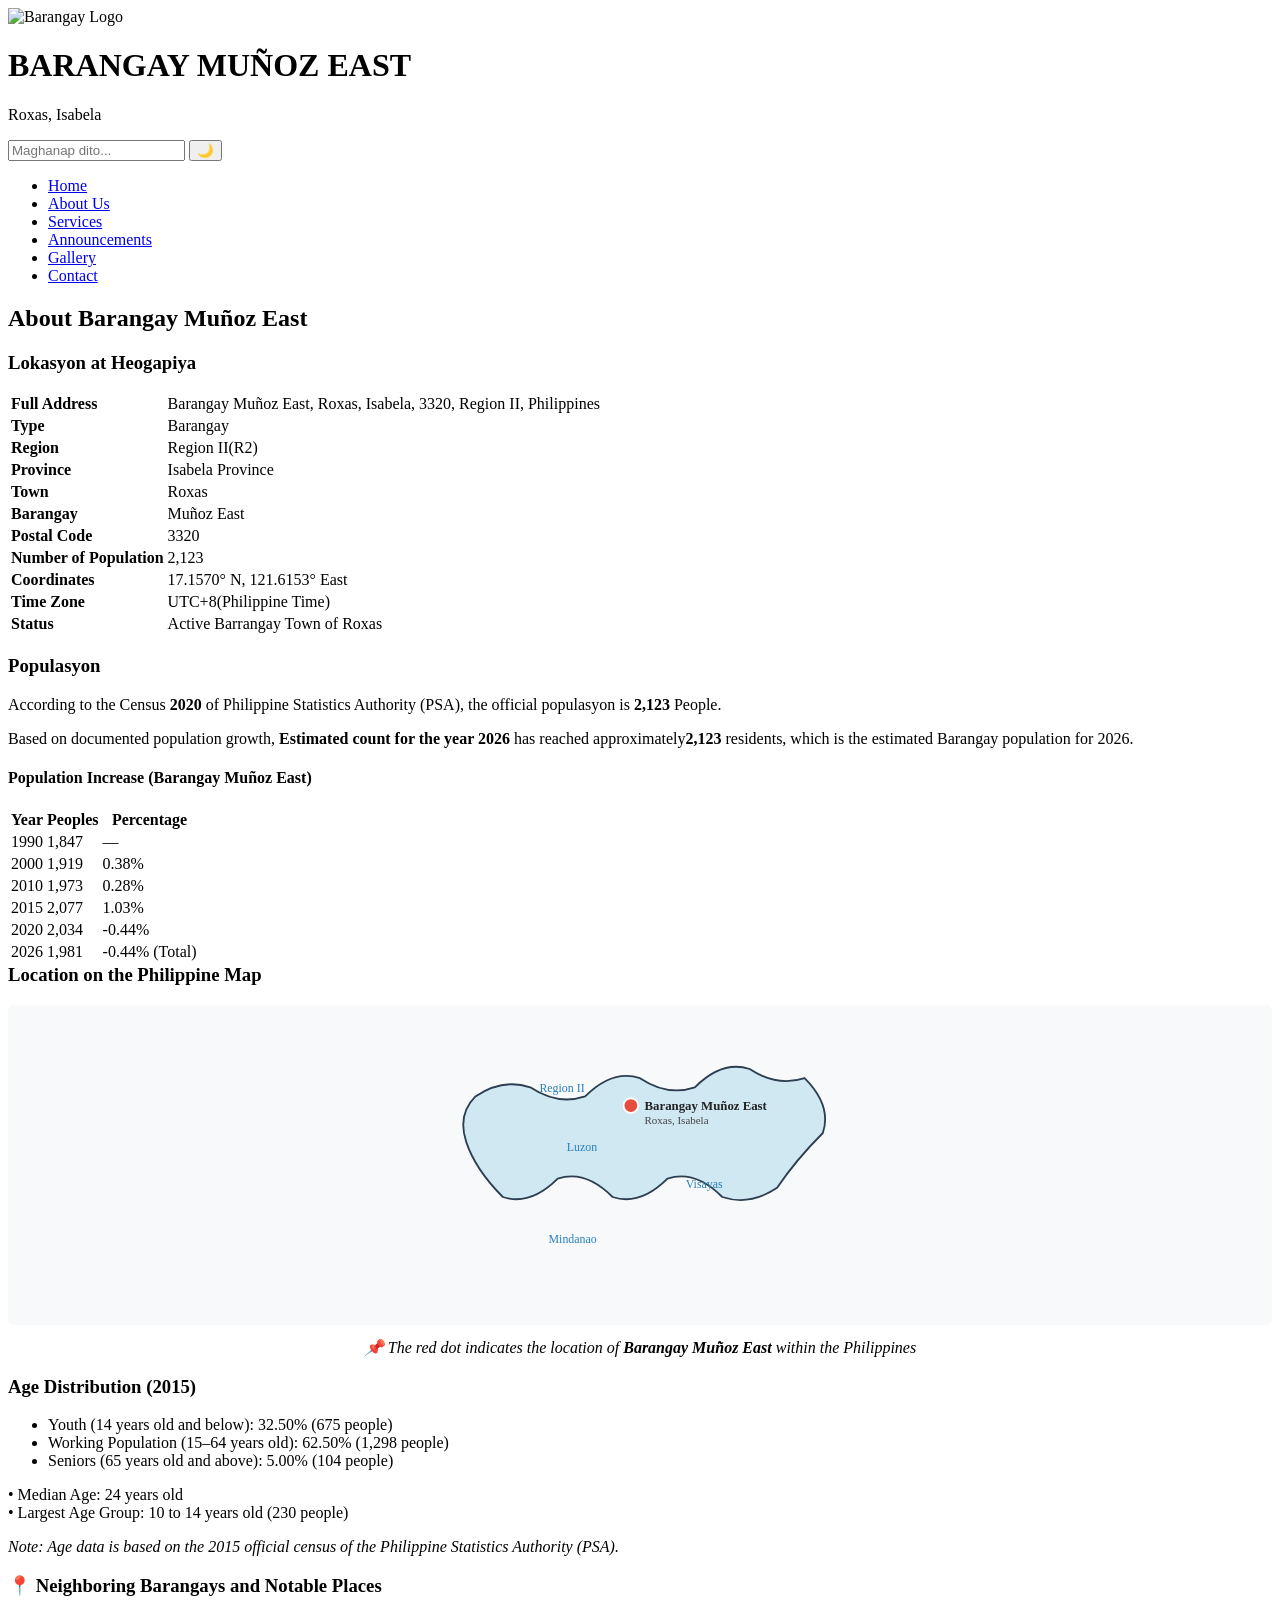
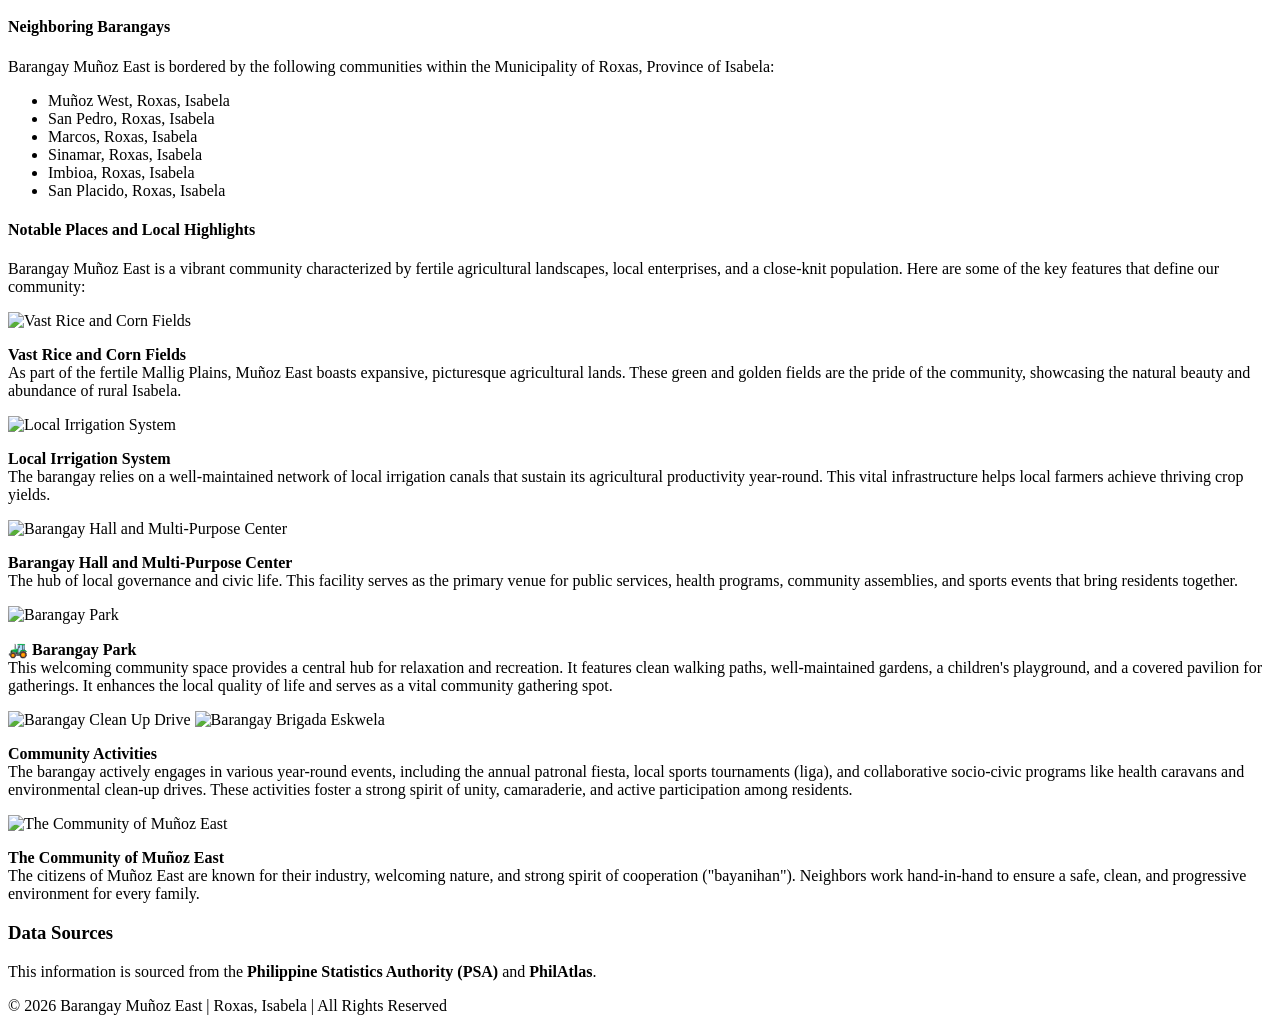
==== About.html @ 665f90bd "Create About.html" ====
<html>
<html lang="tl">
<head>
    <meta charset="UTF-8">
    <meta name="viewport" content="width=device-width, initial-scale=1.0">
    <title>About Our Barangay | Muñoz East</title>
    <link rel="stylesheet" href="style.css">
</head>
<body>
    <header>
        <div class="header-top">
            <div class="header-box">
                <img src="logo.jpg" alt="Barangay Logo" class="logo">
                <div class="brgy-name">
                    <h1>BARANGAY MUÑOZ EAST</h1>
                    <p>Roxas, Isabela</p>
                </div>
            </div>
            <div class="search-theme">
                <input type="text" id="search-input" placeholder="Maghanap dito...">
                <button id="theme-toggle">✔)</button>
            </div>
        </div>
        <nav>
            <ul>
                <li><a href="index.html">Home</a></li>
                <li><a href="about.html" class="active">About Us</a></li>
                <li><a href="services.html">Services</a></li>
                <li><a href="news.html">Announcements</a></li>
                <li><a href="gallery.html">Gallery</a></li>
                <li><a href="contact.html">Contact</a></li>
            </ul>
        </nav>
    </header>

    <main class="content">
        <div id="search-results" class="search-result"></div>

        <section class="page-section">
            <h2>About Barangay Muñoz East</h2>

            <div class="info-block">
                <h3>Lokasyon at Heogapiya</h3>
                <table class="data-table">
                    <tr><td><strong>Full Address</strong></td><td>Barangay Muñoz East, Roxas, Isabela, 3320, Region II, Philippines</td></tr>
                    <tr><td><strong>Type</strong></td><td>Barangay</td></tr>
                    <tr><td><strong>Region</strong></td><td>Region II(R2)</td></tr>
                    <tr><td><strong>Province</strong></td><td>Isabela Province</td></tr>
                    <tr><td><strong>Town</strong></td><td>Roxas</td></tr>
                    <tr><td><strong>Barangay</strong></td><td>Muñoz East</td></tr>
                    <tr><td><strong>Postal Code</strong></td><td>3320</td></tr>
                    <tr><td><strong>Number of Population</strong></td><td>2,123</td></tr>
                    <tr><td><strong>Coordinates</strong></td><td>17.1570° N, 121.6153° East</td></tr>
                    <tr><td><strong>Time Zone</strong></td><td>UTC+8(Philippine Time)</td></tr>
                    <tr><td><strong>Status</strong></td><td>Active Barrangay Town of Roxas</td></tr>
                </table>
            </div>

            <div class="info-block">
                <h3>Populasyon</h3>
                <p>According to the Census <strong>2020</strong> of Philippine Statistics Authority (PSA), the official populasyon is <strong>2,123</strong> People.</p>
                <p>Based on documented population growth, <strong>Estimated count for the year 2026</strong> has reached approximately<strong>2,123</strong> residents, which is the estimated Barangay population for 2026.</p>
               
               <h4>Population Increase (Barangay Muñoz East)</h4>
<table class="data-table">
    <tr><th>Year</th><th>Peoples</th><th>Percentage</th></tr>
    <tr><td>1990</td><td>1,847</td><td>—</td></tr>
    <tr><td>2000</td><td>1,919</td><td>0.38%</td></tr>
    <tr><td>2010</td><td>1,973</td><td>0.28%</td></tr>
    <tr><td>2015</td><td>2,077</td><td>1.03%</td></tr>
    <tr><td>2020</td><td>2,034</td><td>-0.44%</td></tr>
    <tr><td>2026</td><td>1,981</td><td>-0.44% (Total)</td></tr>
                </table>
            </div>
<!-- MAP LOCATION GOES HERE -->
<div class="info-block">
    <h3 style="margin-top: 0;"> Location on the Philippine Map</h3>
    <div class="map-container">
        <svg width="100%" height="320" viewBox="0 0 600 350" style="border:1px solid var(--border-color); border-radius:6px; background:#f8f9fa;">
            <path d="M120,100 Q150,80 180,90 Q210,110 240,100 Q270,70 300,80 Q330,100 360,90 Q390,60 420,70 Q450,90 480,80 
                    Q510,110 500,140 Q470,170 450,200 Q420,220 390,210 Q360,180 330,190 Q300,220 270,210 Q240,180 210,190 
                    Q180,220 150,210 Q120,180 110,150 Q100,120 120,100 Z" fill="#d0e8f2" stroke="#2c3e50" stroke-width="2"/>
            
            <!-- Location Marker -->
            <circle cx="290" cy="110" r="8" fill="#e74c3c" stroke="#fff" stroke-width="2"/>
            <text x="305" y="115" font-size="14" font-weight="bold" fill="#222">Barangay Muñoz East</text>
            <text x="305" y="130" font-size="12" fill="#444">Roxas, Isabela</text>

            <!-- Region and Island Names -->
            <text x="190" y="95" font-size="13" fill="#2980b9">Region II</text>
            <text x="220" y="160" font-size="13" fill="#2980b9">Luzon</text>
            <text x="350" y="200" font-size="13" fill="#2980b9">Visayas</text>
            <text x="200" y="260" font-size="13" fill="#2980b9">Mindanao</text>
        </svg>
        <p style="text-align:center; margin-top:0.8rem; font-style:italic;">
            📌 The red dot indicates the location of <strong>Barangay Muñoz East</strong> within the Philippines
        </p>
    </div>
</div>    </div>
</div>
<!-- 🗺️ END OF MAP -->

            <div class="info-block">
                <h3>Age Distribution (2015)</h3>
                <ul>
                    <li>Youth (14 years old and below): 32.50% (675 people)</li>
                    <li>Working Population (15–64 years old): 62.50% (1,298 people)</li>
                    <li>Seniors (65 years old and above): 5.00% (104 people)</li>
                </ul>
                <p>• Median Age: 24 years old<br>
                • Largest Age Group: 10 to 14 years old (230 people)</p>
                <p><em>Note: Age data is based on the 2015 official census of the Philippine Statistics Authority (PSA).</em></p>
            </div>

            <!-- 📍 NEIGHBORING AREAS AND NOTABLE PLACES -->
            <div class="info-block">
                <h3>📍 Neighboring Barangays and Notable Places</h3>

                <h4>Neighboring Barangays</h4>
                <p>Barangay Muñoz East is bordered by the following communities within the Municipality of Roxas, Province of Isabela:</p>
                <ul>
                    <li>Muñoz West, Roxas, Isabela</li>
                    <li>San Pedro, Roxas, Isabela</li>
                    <li>Marcos, Roxas, Isabela</li>
                    <li>Sinamar, Roxas, Isabela</li>
                    <li>Imbioa, Roxas, Isabela</li>
                    <li>San Placido, Roxas, Isabela</li>
                </ul>

                <h4>Notable Places and Local Highlights</h4>
                <p>Barangay Muñoz East is a vibrant community characterized by fertile agricultural landscapes, local enterprises, and a close-knit population. Here are some of the key features that define our community:</p>

                <div class="gallery-container">
                    <!-- Rice and Corn Fields -->
                    <div class="gallery-item">
                        <img src="Rice.jpg" alt="Vast Rice and Corn Fields" onclick="viewImage(this.src)">
                        <p><strong> Vast Rice and Corn Fields</strong><br>
                        As part of the fertile Mallig Plains, Muñoz East boasts expansive, picturesque agricultural lands. These green and golden fields are the pride of the community, showcasing the natural beauty and abundance of rural Isabela.</p>
                    </div>

                    <!-- Local Irrigation System -->
                    <div class="gallery-item">
                        <img src="Irregation.jpg" alt="Local Irrigation System" onclick="viewImage(this.src)">
                        <p><strong> Local Irrigation System</strong><br>
                        The barangay relies on a well-maintained network of local irrigation canals that sustain its agricultural productivity year-round. This vital infrastructure helps local farmers achieve thriving crop yields.</p>
                    </div>

                    <!-- Barangay Hall and Multi-Purpose Center -->
                    <div class="gallery-item">
                        <img src="HALL.jpg" alt="Barangay Hall and Multi-Purpose Center" onclick="viewImage(this.src)">
                        <p><strong>Barangay Hall and Multi-Purpose Center</strong><br>
                        The hub of local governance and civic life. This facility serves as the primary venue for public services, health programs, community assemblies, and sports events that bring residents together.</p>
                    </div>

                   <!-- Barangay Park -->
<div class="gallery-item">
    <img src="PUYOG.jpg" alt="Barangay Park" onclick="viewImage(this.src)">
    <p><strong>🚜 Barangay Park</strong><br>
    This welcoming community space provides a central hub for relaxation and recreation. It features clean walking paths, well-maintained gardens, a children's playground, and a covered pavilion for gatherings. It enhances the local quality of life and serves as a vital community gathering spot.</p>
</div>
                    <!-- Activities -->
<div class="gallery-item">
    <img src="act1.jpg" alt="Barangay Clean Up Drive" onclick="viewImage(this.src)">
    <img src="act2.jpg" alt="Barangay Brigada Eskwela" onclick="viewImage(this.src)">
    <p><strong>Community Activities</strong><br>
    The barangay actively engages in various year-round events, including the annual patronal fiesta, local sports tournaments (liga), and collaborative socio-civic programs like health caravans and environmental clean-up drives. These activities foster a strong spirit of unity, camaraderie, and active participation among residents.</p>
</div>
                    </div>

                    <!-- The Community -->
                    <div class="gallery-item">
                        <img src="Com.jpg" alt="The Community of Muñoz East" onclick="viewImage(this.src)">
                        <p><strong> The Community of Muñoz East</strong><br>
                        The citizens of Muñoz East are known for their industry, welcoming nature, and strong spirit of cooperation ("bayanihan"). Neighbors work hand-in-hand to ensure a safe, clean, and progressive environment for every family.</p>
                    </div>
                </div>
            </div>

            <div class="info-block">
                <h3>Data Sources</h3>
                <p>This information is sourced from the <strong>Philippine Statistics Authority (PSA)</strong> and <strong>PhilAtlas</strong>.</p>
            </div>

        </section>
    </main>

    <footer>
        <p>© 2026 Barangay Muñoz East | Roxas, Isabela | All Rights Reserved</p>
    </footer>

    <script>
        // Maintain theme settings across pages
        if (localStorage.getItem('theme') === 'dark') {
            document.body.classList.add('dark-mode');
            document.getElementById('theme-toggle').textContent = '☀️';
        } else {
            document.body.classList.remove('dark-mode');
            document.getElementById('theme-toggle').textContent = '🌙';
        }

        document.getElementById('theme-toggle').onclick = function() {
            if (document.body.classList.contains('dark-mode')) {
                document.body.classList.remove('dark-mode');
                localStorage.setItem('theme', 'light');
                this.textContent = '🌙';
            } else {
                document.body.classList.add('dark-mode');
                localStorage.setItem('theme', 'dark');
                this.textContent = '☀️';
            }
        };

        // Search Functionality
        const searchInput = document.getElementById('search-input');
        const resultsBox = document.getElementById('search-results');

        searchInput.addEventListener('input', function() {
            const query = this.value.trim().toLowerCase();
            if (query.length < 2) {
                resultsBox.style.display = 'none';
                return;
            }
            const pageContent = document.body.innerText.toLowerCase();
            resultsBox.style.display = 'block';
            resultsBox.innerHTML = pageContent.includes(query)
                ? `<strong>✅ Found:</strong> Information is available for "<em>${query}</em>"`
                : `<em>❌ No matches found for "${query}"</em>`;
        });

        // ✅ Enlarge image on click
        function viewImage(imgSource) {
            const viewer = document.getElementById('imageViewer');
            const expanded = document.getElementById('expandedImage');
            expanded.src = imgSource;
            viewer.style.display = 'block';
            document.body.style.overflow = 'hidden'; // Prevents page scrolling
        }

        // ✅ Close enlarged image
        function closeImage() {
            document.getElementById('imageViewer').style.display = 'none';
            document.body.style.overflow = 'auto';
        }

        // ✅ Close when clicking outside the image viewer container
        window.onclick = function(e) {
            const viewer = document.getElementById('imageViewer');
            if (e.target === viewer) closeImage();
        }
    </script>
</body>
</html>
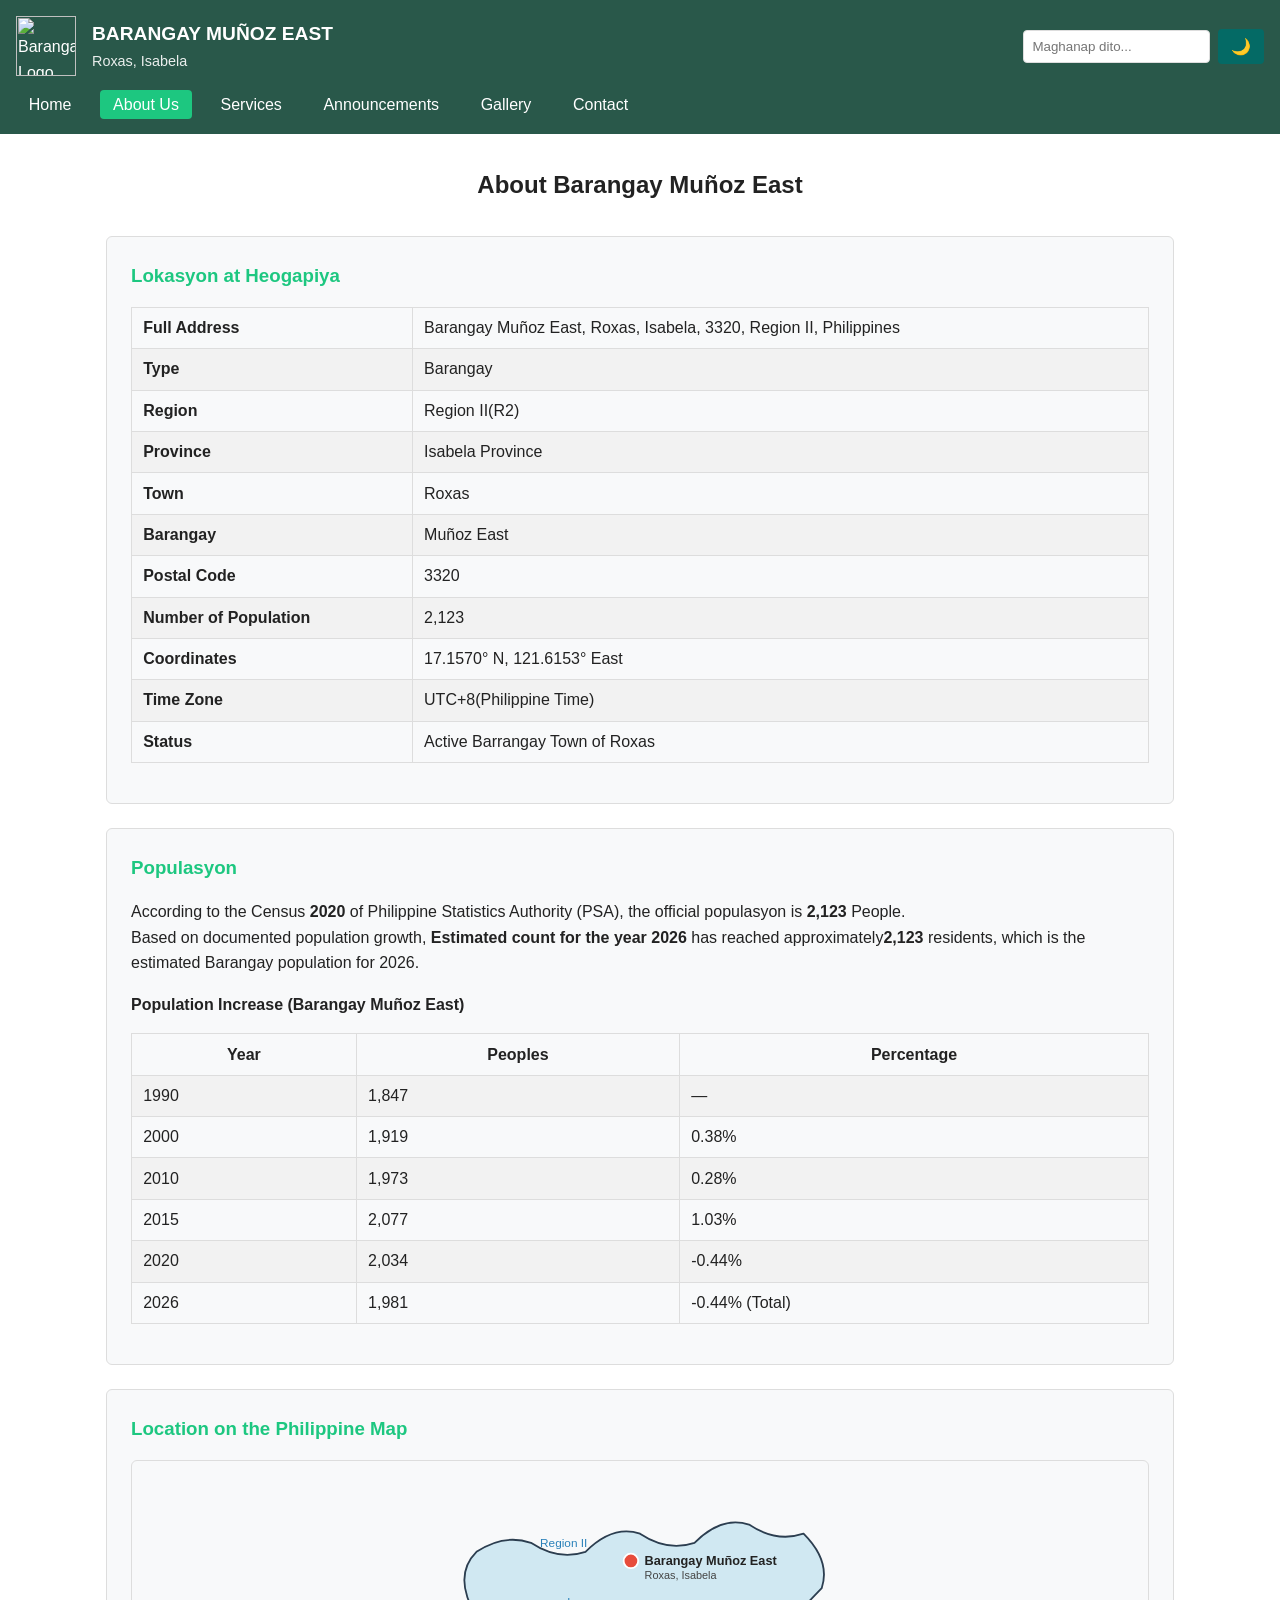
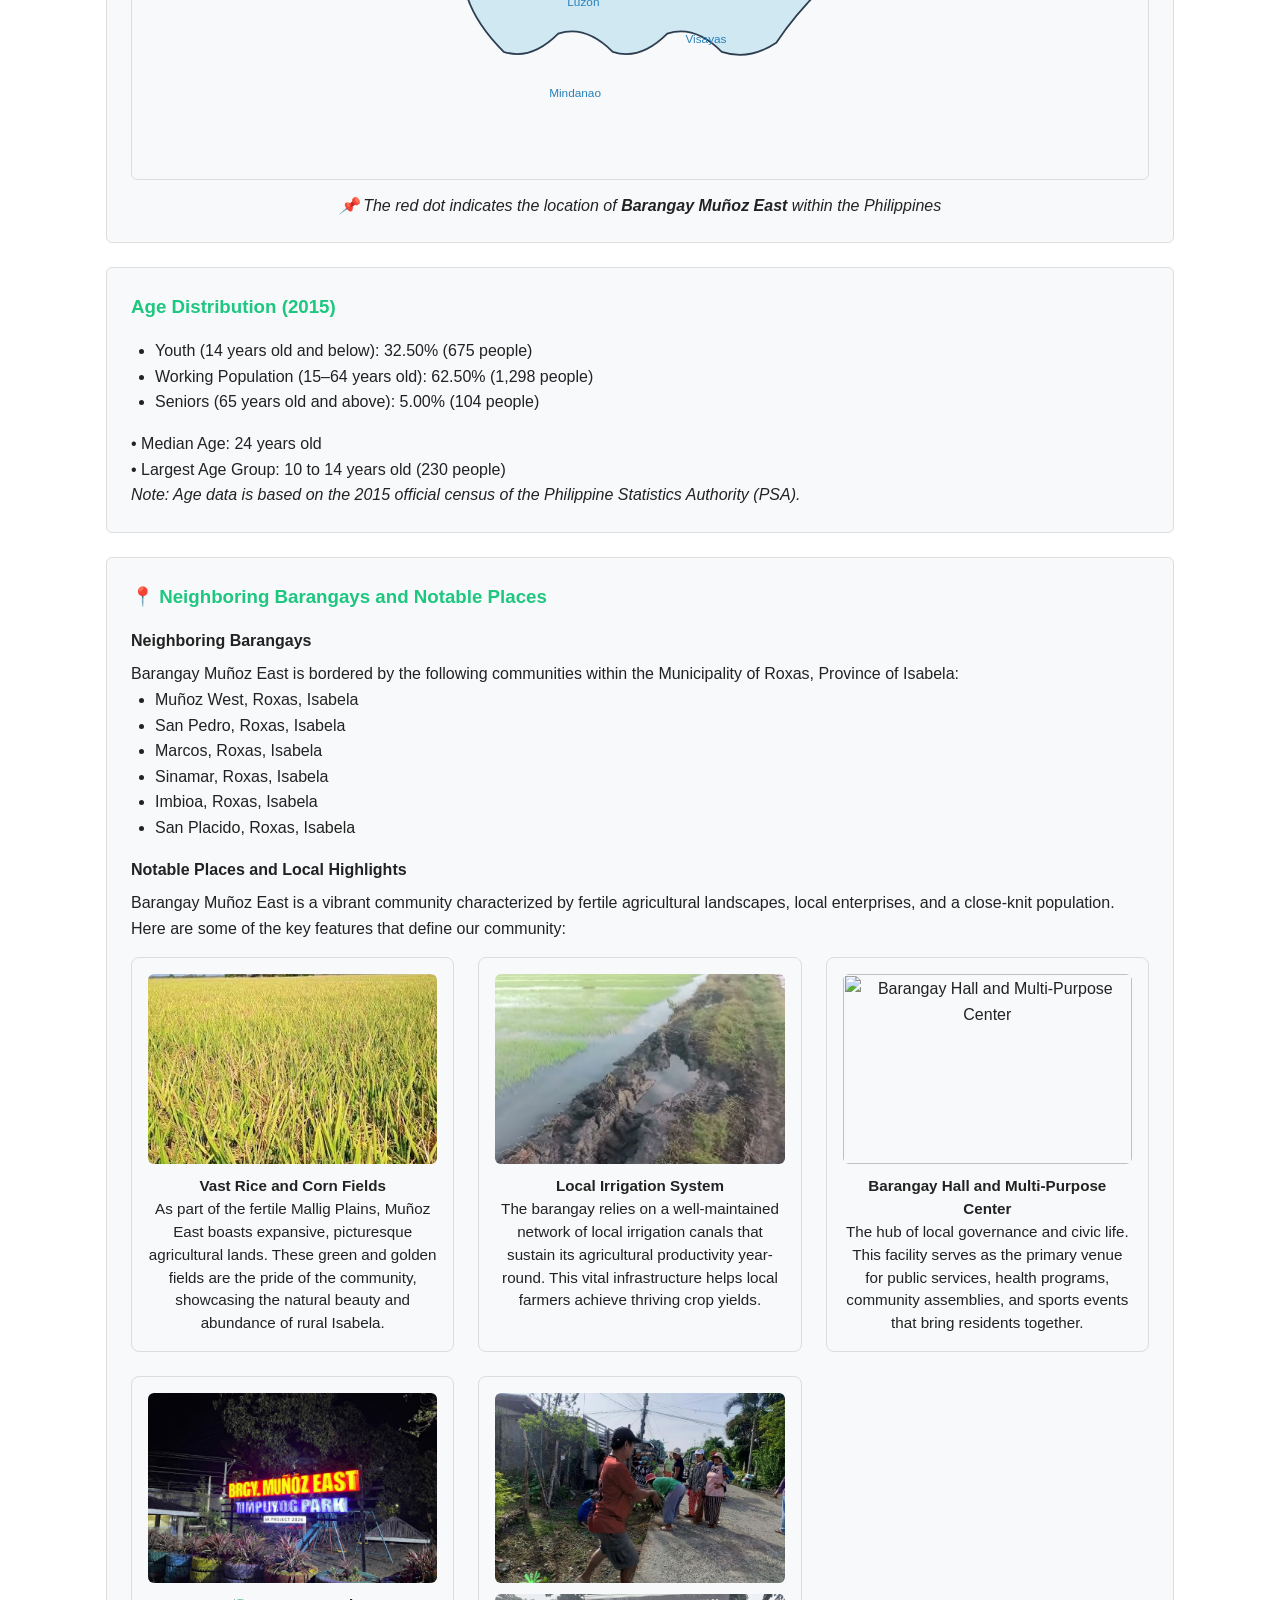
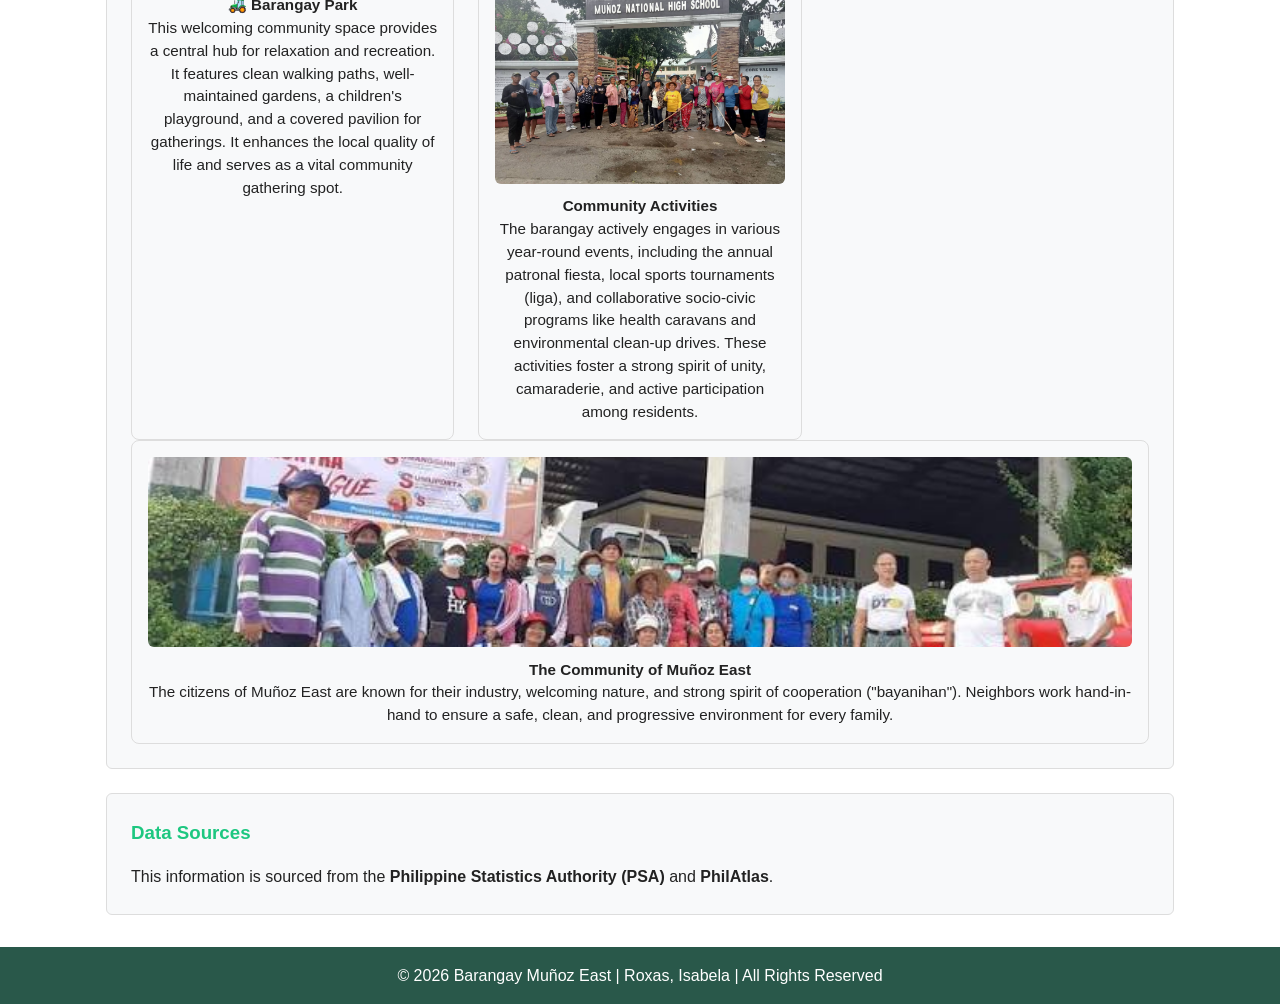
==== commit 0d920c6d: "Update About.html" ====
--- a/About.html
+++ b/About.html
@@ -72,7 +72,7 @@
     <tr><td>2026</td><td>1,981</td><td>-0.44% (Total)</td></tr>
                 </table>
             </div>
-<!-- MAP LOCATION GOES HERE -->
+
 <div class="info-block">
     <h3 style="margin-top: 0;"> Location on the Philippine Map</h3>
     <div class="map-container">
@@ -81,12 +81,12 @@
                     Q510,110 500,140 Q470,170 450,200 Q420,220 390,210 Q360,180 330,190 Q300,220 270,210 Q240,180 210,190 
                     Q180,220 150,210 Q120,180 110,150 Q100,120 120,100 Z" fill="#d0e8f2" stroke="#2c3e50" stroke-width="2"/>
             
-            <!-- Location Marker -->
+          
             <circle cx="290" cy="110" r="8" fill="#e74c3c" stroke="#fff" stroke-width="2"/>
             <text x="305" y="115" font-size="14" font-weight="bold" fill="#222">Barangay Muñoz East</text>
             <text x="305" y="130" font-size="12" fill="#444">Roxas, Isabela</text>
 
-            <!-- Region and Island Names -->
+            
             <text x="190" y="95" font-size="13" fill="#2980b9">Region II</text>
             <text x="220" y="160" font-size="13" fill="#2980b9">Luzon</text>
             <text x="350" y="200" font-size="13" fill="#2980b9">Visayas</text>
@@ -98,7 +98,7 @@
     </div>
 </div>    </div>
 </div>
-<!-- 🗺️ END OF MAP -->
+
 
             <div class="info-block">
                 <h3>Age Distribution (2015)</h3>
@@ -112,7 +112,7 @@
                 <p><em>Note: Age data is based on the 2015 official census of the Philippine Statistics Authority (PSA).</em></p>
             </div>
 
-            <!-- 📍 NEIGHBORING AREAS AND NOTABLE PLACES -->
+            
             <div class="info-block">
                 <h3>📍 Neighboring Barangays and Notable Places</h3>
 
@@ -131,34 +131,34 @@
                 <p>Barangay Muñoz East is a vibrant community characterized by fertile agricultural landscapes, local enterprises, and a close-knit population. Here are some of the key features that define our community:</p>
 
                 <div class="gallery-container">
-                    <!-- Rice and Corn Fields -->
+                   
                     <div class="gallery-item">
                         <img src="Rice.jpg" alt="Vast Rice and Corn Fields" onclick="viewImage(this.src)">
                         <p><strong> Vast Rice and Corn Fields</strong><br>
                         As part of the fertile Mallig Plains, Muñoz East boasts expansive, picturesque agricultural lands. These green and golden fields are the pride of the community, showcasing the natural beauty and abundance of rural Isabela.</p>
                     </div>
 
-                    <!-- Local Irrigation System -->
+                   
                     <div class="gallery-item">
                         <img src="Irregation.jpg" alt="Local Irrigation System" onclick="viewImage(this.src)">
                         <p><strong> Local Irrigation System</strong><br>
                         The barangay relies on a well-maintained network of local irrigation canals that sustain its agricultural productivity year-round. This vital infrastructure helps local farmers achieve thriving crop yields.</p>
                     </div>
 
-                    <!-- Barangay Hall and Multi-Purpose Center -->
+                    
                     <div class="gallery-item">
                         <img src="HALL.jpg" alt="Barangay Hall and Multi-Purpose Center" onclick="viewImage(this.src)">
                         <p><strong>Barangay Hall and Multi-Purpose Center</strong><br>
                         The hub of local governance and civic life. This facility serves as the primary venue for public services, health programs, community assemblies, and sports events that bring residents together.</p>
                     </div>
 
-                   <!-- Barangay Park -->
+                  
 <div class="gallery-item">
     <img src="PUYOG.jpg" alt="Barangay Park" onclick="viewImage(this.src)">
     <p><strong>🚜 Barangay Park</strong><br>
     This welcoming community space provides a central hub for relaxation and recreation. It features clean walking paths, well-maintained gardens, a children's playground, and a covered pavilion for gatherings. It enhances the local quality of life and serves as a vital community gathering spot.</p>
 </div>
-                    <!-- Activities -->
+                   
 <div class="gallery-item">
     <img src="act1.jpg" alt="Barangay Clean Up Drive" onclick="viewImage(this.src)">
     <img src="act2.jpg" alt="Barangay Brigada Eskwela" onclick="viewImage(this.src)">
@@ -167,7 +167,7 @@
 </div>
                     </div>
 
-                    <!-- The Community -->
+                   
                     <div class="gallery-item">
                         <img src="Com.jpg" alt="The Community of Muñoz East" onclick="viewImage(this.src)">
                         <p><strong> The Community of Muñoz East</strong><br>
@@ -189,7 +189,7 @@
     </footer>
 
     <script>
-        // Maintain theme settings across pages
+        
         if (localStorage.getItem('theme') === 'dark') {
             document.body.classList.add('dark-mode');
             document.getElementById('theme-toggle').textContent = '☀️';
@@ -210,7 +210,7 @@
             }
         };
 
-        // Search Functionality
+        
         const searchInput = document.getElementById('search-input');
         const resultsBox = document.getElementById('search-results');
 
@@ -227,22 +227,22 @@
                 : `<em>❌ No matches found for "${query}"</em>`;
         });
 
-        // ✅ Enlarge image on click
+       
         function viewImage(imgSource) {
             const viewer = document.getElementById('imageViewer');
             const expanded = document.getElementById('expandedImage');
             expanded.src = imgSource;
             viewer.style.display = 'block';
-            document.body.style.overflow = 'hidden'; // Prevents page scrolling
-        }
-
-        // ✅ Close enlarged image
+            document.body.style.overflow = 'hidden'; 
+        }
+
+      
         function closeImage() {
             document.getElementById('imageViewer').style.display = 'none';
             document.body.style.overflow = 'auto';
         }
 
-        // ✅ Close when clicking outside the image viewer container
+       
         window.onclick = function(e) {
             const viewer = document.getElementById('imageViewer');
             if (e.target === viewer) closeImage();
--- a/style.css
+++ b/style.css
@@ -0,0 +1,491 @@
+
+* {
+    margin: 0;
+    padding: 0;
+    box-sizing: border-box;
+    font-family: Arial, sans-serif;
+    transition: background-color 0.3s ease, color 0.3s ease;
+}
+
+:root {
+    --bg-color: #ffffff;
+    --text-color: #222222;
+    --header-bg: #29584a;
+    --header-text: #ffffff;
+    --nav-hover: #1dc780;
+    --card-bg: #f8f9fa;
+    --border-color: #ddd;
+    --btn-bg: #046a65;
+    --btn-text: #fff;
+    --table-alt: #f2f2f2;
+}
+
+
+.dark-mode {
+    --bg-color: #142514;
+    --text-color: #e0e0e0;
+    --header-bg: #1e1e2f;
+    --header-text: #ffffff;
+    --nav-hover: #2f904e;
+    --card-bg: #60606c;
+    --border-color: #090909;
+    --btn-bg: #28b1a6;
+    --btn-text: #ffffff;
+    --table-alt: #1a6754;
+}
+
+body {
+    background-color: var(--bg-color);
+    color: var(--text-color);
+    line-height: 1.6;
+}
+
+
+header {
+    background-color: var(--header-bg);
+    color: var(--header-text);
+    padding: 1rem;
+}
+
+.header-top {
+    display: flex;
+    justify-content: space-between;
+    align-items: center;
+    flex-wrap: wrap;
+    gap: 1rem;
+}
+
+.header-box {
+    display: flex;
+    align-items: center;
+    gap: 1rem;
+}
+
+.logo {
+    width: 60px;
+    height: auto;
+}
+
+.brgy-name h1 {
+    font-size: 1.2rem;
+}
+
+.brgy-name p {
+    font-size: 0.9rem;
+    opacity: 0.9;
+}
+
+.search-theme {
+    display: flex;
+    gap: 0.5rem;
+    align-items: center;
+}
+
+.search-theme input {
+    padding: 0.5rem;
+    border: 1px solid var(--border-color);
+    border-radius: 4px;
+    background: var(--bg-color);
+    color: var(--text-color);
+}
+
+#theme-toggle {
+    padding: 0.5rem 0.8rem;
+    border: none;
+    border-radius: 4px;
+    background: var(--btn-bg);
+    color: var(--btn-text);
+    cursor: pointer;
+    font-size: 1rem;
+}
+
+
+nav ul {
+    list-style: none;
+    display: flex;
+    gap: 1rem;
+    margin-top: 1rem;
+    flex-wrap: wrap;
+}
+
+nav a {
+    color: var(--header-text);
+    text-decoration: none;
+    padding: 0.4rem 0.8rem;
+    border-radius: 4px;
+}
+
+nav a:hover,
+nav a.active {
+    background-color: var(--nav-hover);
+}
+
+
+.content {
+    max-width: 1100px;
+    margin: 2rem auto;
+    padding: 0 1rem;
+}
+
+#search-results {
+    margin-bottom: 1rem;
+    padding: 0.8rem;
+    border: 1px solid var(--border-color);
+    border-radius: 4px;
+    background: var(--card-bg);
+    display: none;
+}
+
+.page-section h2 {
+    text-align: center;
+    margin-bottom: 2rem;
+    color: var(--text-color);
+}
+
+.info-block {
+    background: var(--card-bg);
+    padding: 1.5rem;
+    margin-bottom: 1.5rem;
+    border-radius: 6px;
+    border: 1px solid var(--border-color);
+}
+
+.info-block h3 {
+    margin-bottom: 1rem;
+    color: var(--nav-hover);
+}
+
+.info-block h4 {
+    margin: 1rem 0 0.5rem;
+}
+
+.info-block ul {
+    margin-left: 1.5rem;
+    margin-bottom: 1rem;
+}
+
+
+.data-table {
+    width: 100%;
+    border-collapse: collapse;
+    margin: 1rem 0;
+}
+
+.data-table td,
+.data-table th {
+    padding: 0.7rem;
+    border: 1px solid var(--border-color);
+}
+
+.data-table tr:nth-child(even) {
+    background-color: var(--table-alt);
+}
+
+
+.quick-links {
+    display: grid;
+    grid-template-columns: repeat(auto-fit, minmax(250px, 1fr));
+    gap: 1.2rem;
+    margin-top: 2rem;
+}
+
+.card {
+    background: var(--card-bg);
+    padding: 1.2rem;
+    border-radius: 6px;
+    border: 1px solid var(--border-color);
+    text-align: center;
+}
+
+.card h3 {
+    margin-bottom: 1rem;
+    color: var(--nav-hover);
+}
+
+.btn {
+    display: inline-block;
+    margin-top: 1rem;
+    padding: 0.6rem 1.2rem;
+    background: var(--btn-bg);
+    color: var(--btn-text);
+    text-decoration: none;
+    border-radius: 4px;
+}
+
+.btn:hover {
+    opacity: 0.9;
+}
+
+
+footer {
+    text-align: center;
+    padding: 1rem;
+    background: var(--header-bg);
+    color: var(--header-text);
+    margin-top: 2rem;
+}
+
+
+@media(max-width: 768px) {
+    .header-top {
+        flex-direction: column;
+        text-align: center;
+    }
+    nav ul {
+        justify-content: center;
+    }
+}
+
+
+
+.gallery-grid {
+    display: grid;
+    grid-template-columns: repeat(auto-fill, minmax(280px, 1fr)); 
+    gap: 1.2rem;
+    margin-top: 1.5rem;
+}
+
+.gallery-item {
+    background-color: var(--card-bg);
+    border: 1px solid var(--border-color);
+    border-radius: 7px;
+    overflow: hidden;
+    text-align: center;
+    padding: 0.8rem;
+}
+
+.gallery-item img {
+    width: 100%;
+    height: 200px; 
+    max-height: 200px;
+    object-fit: cover; 
+    border-radius: 4px;
+    margin-bottom: 0.7rem;
+}
+
+.gallery-item p {
+    font-size: 0.95rem;
+    color: var(--text-color);
+    line-height: 1.4;
+}
+
+.gallery-grid {
+    display: grid;
+    grid-template-columns: repeat(auto-fill, minmax(280px, 1fr));
+    gap: 1.2rem;
+    margin-top: 1.5rem;
+}
+
+.gallery-item {
+    background-color: var(--card-bg);
+    border: 1px solid var(--border-color);
+    border-radius: 6px;
+    overflow: hidden;
+    text-align: center;
+    padding: 0.8rem;
+    cursor: pointer; 
+    transition: transform 0.2s ease;
+}
+
+.gallery-item:hover {
+    transform: scale(1.03); 
+}
+
+.gallery-item img {
+    width: 100%;
+    height: 200px;
+    max-height: 200px;
+    object-fit: cover;
+    border-radius: 4px;
+    margin-bottom: 0.7rem;
+}
+
+
+.image-modal {
+    display: none;
+    position: fixed;
+    z-index: 9999;
+    left: 0;
+    top: 0;
+    width: 100%;
+    height: 100%;
+    overflow: auto;
+    background-color: rgba(0,0,0,0.9);
+}
+
+.modal-content {
+    margin: auto;
+    display: block;
+    max-width: 90%;
+    max-height: 85vh;
+    margin-top: 2rem;
+    border-radius: 6px;
+}
+
+.close-modal {
+    position: absolute;
+    top: 15px;
+    right: 35px;
+    color: white;
+    font-size: 35px;
+    font-weight: bold;
+    cursor: pointer;
+}
+
+.gallery-container {
+    display: grid;
+    grid-template-columns: repeat(auto-fill, minmax(260px, 1fr));
+    gap: 1.5rem;
+    margin-top: 1rem;
+}
+
+.gallery-item {
+    background: var(--card-bg);
+    border: 1px solid var(--border-color);
+    border-radius: 8px;
+    padding: 1rem;
+    text-align: center;
+    cursor: pointer; 
+    transition: transform 0.2s ease;
+}
+
+.gallery-item:hover {
+    transform: translateY(-3px);
+    box-shadow: 0 3px 10px rgba(0,0,0,0.2);
+}
+
+.gallery-item img {
+    width: 100%;
+    height: 190px;
+    object-fit: cover;
+    border-radius: 6px;
+    margin-bottom: 0.7rem;
+}
+
+.gallery-item p {
+    margin: 0;
+    line-height: 1.5;
+}
+
+
+.image-viewer {
+    display: none;
+    position: fixed;
+    z-index: 9999;
+    left: 0;
+    top: 0;
+    width: 100%;
+    height: 100%;
+    background: rgba(0, 0, 0, 0.9);
+    padding: 2rem;
+    box-sizing: border-box;
+}
+
+#expandedImage {
+    max-width: 90%;
+    max-height: 90vh;
+    display: block;
+    margin: 0 auto;
+    border-radius: 8px;
+}
+
+.close-btn {
+    position: absolute;
+    top: 20px;
+    right: 35px;
+    color: white;
+    font-size: 40px;
+    font-weight: bold;
+    cursor: pointer;
+    transition: 0.2s;
+}
+
+.close-btn:hover {
+    color: #cccccc;
+}
+
+.site-footer {
+    margin-top: 2rem;
+    padding: 1.5rem;
+    background: #1a423b;
+    border-top: 2px solid #366a5c;
+    color: #f1f5f9;
+}
+
+.site-footer {
+    margin-top: 2rem;
+    padding: 1rem;
+    background: #098c6b;
+    border-top: 2px solid #21787c;
+    color: #f8fafc;
+    font-family: Arial, sans-serif;
+}
+
+.footer-container {
+    display: grid;
+    grid-template-columns: 1fr 1fr;
+    gap: 1.2rem;
+    max-width: 1100px;
+    margin: 0 auto;
+}
+
+.footer-left h3, .footer-right h3 {
+    margin: 0 0 0.5rem 0;
+    font-size: 1.1rem;
+    color: #38f892;
+}
+
+.footer-left p {
+    margin: 0.2rem 0;
+    line-height: 1.4;
+    font-size: 0.9rem;
+    opacity: 0.9;
+}
+
+.social-buttons {
+    display: flex;
+    flex-direction: column;
+    align-items: center;
+    gap: 0.4rem;
+    margin:1rem 0;
+}
+
+.btn {
+    display: inline-block;
+    width: auto;
+    padding: 0.35rem 0.8rem;
+    border-radius: 3px;
+    text-align: left;
+    text-decoration: none;
+    font-weight: 500;
+    font-size: 0.9rem;
+    color: white;
+    line-height: 1.3;
+    border: none;
+}
+
+.btn:hover {
+    opacity: 0.9;
+}
+
+.btn-fb { background: #1877f2; }
+.btn-x { background: #000000; }
+.btn-wa { background: #25b9d3; }
+.btn-email { background: #27bd8b; }
+
+.footer-bottom {
+    text-align: center;
+    padding-top: 0.7rem;
+    border-top: 1px solid #1e293b;
+    font-size: 0.85rem;
+    opacity: 0.8;
+    margin-top: 0.8rem;
+}
+
+@media (max-width: 350px) {
+    .footer-container {
+        grid-template-columns: 1fr;
+    }
+}
+
+
